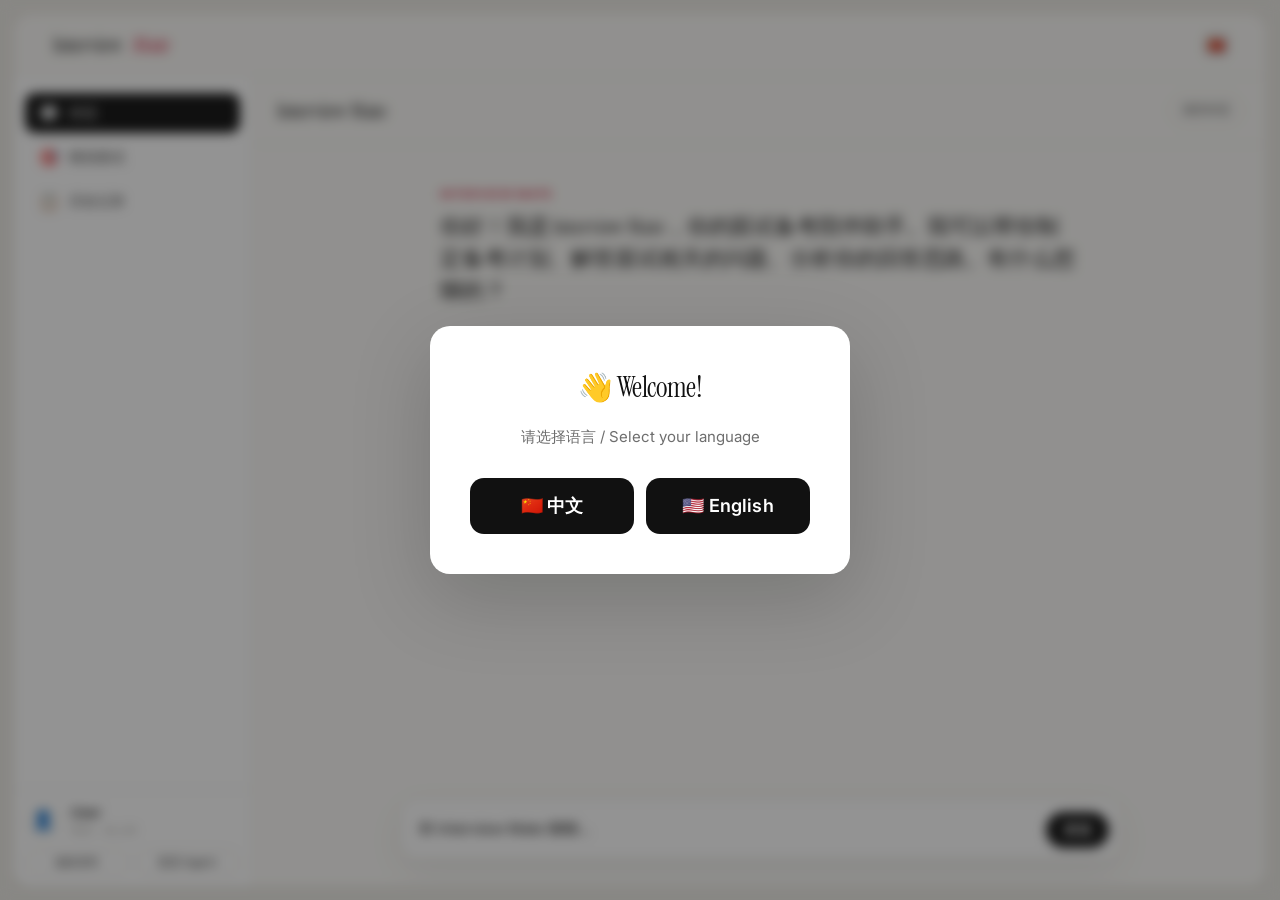
==== frontend/pages/chat.html @ d785cc21 "feat: add three MPA pages (chat, interview, history) Each page includes only its required modals and" ====
<!DOCTYPE html>
<html lang="zh-CN">
<head>
<meta charset="UTF-8">
<meta name="viewport" content="width=device-width, initial-scale=1.0">
<title>Interview Mate</title>
<link rel="preconnect" href="https://fonts.googleapis.com">
<link rel="preconnect" href="https://fonts.gstatic.com" crossorigin>
<link href="https://fonts.googleapis.com/css2?family=Instrument+Serif:ital@0;1&family=Inter:wght@400;500;600;700&display=swap" rel="stylesheet">
<link rel="stylesheet" href="../css/style.css">
<script type="module" src="../js/sidebar.js"></script>
<script type="module" src="../js/chat.js"></script>
</head>
<body>

<div id="app">

<header>
  <h1>Interview <i>Mate</i></h1>
  <div class="nav">
    <button id="langToggle" title="切换语言">🇨🇳</button>
  </div>
</header>

<div class="app-container">

  <nav class="sidebar" id="sidebar">
    <div class="nav-list">
      <button class="nav-item active" data-view="chat">
        <span class="nav-icon">💬</span>
        <span class="nav-label" data-i18n="nav.chat">对话</span>
      </button>
      <button class="nav-item" data-view="interview">
        <span class="nav-icon">🎯</span>
        <span class="nav-label" data-i18n="nav.interview">模拟面试</span>
      </button>
      <button class="nav-item" data-view="history">
        <span class="nav-icon">📋</span>
        <span class="nav-label" data-i18n="nav.history">历史记录</span>
      </button>
    </div>

    <div class="sidebar-footer">
      <div class="sidebar-user">
        <div class="user-avatar" id="sidebarAvatar">👤</div>
        <div class="user-info">
          <span class="user-name" id="sidebarUserName">User</span>
          <span class="user-resume" id="sidebarResumeStatus" data-i18n="sidebar.resume_status">简历：未上传</span>
        </div>
      </div>
      <div class="sidebar-actions">
        <button class="btn btn-sm btn-outline" id="sidebarProfileBtn" data-i18n="sidebar.profile">编辑资料</button>
        <button class="btn btn-sm btn-outline" id="sidebarAgentBtn" data-i18n="sidebar.agent">配置 Agent</button>
      </div>
    </div>
  </nav>

  <main class="content">

    <div class="view-container" id="view-chat">
      <div class="chat-header">
        <h2 data-i18n="chat.title">Interview Mate</h2>
        <button class="btn btn-outline btn-sm" id="clearChatBtn" data-i18n="chat.clear">清空对话</button>
      </div>
      <div class="messages" id="chatMessages"></div>
      <div class="input-area" id="chatInputArea">
        <div class="input-wrapper">
          <textarea id="chatMessageInput" rows="1" placeholder="" data-i18n="chat.placeholder"></textarea>
          <button class="send-btn" id="chatSendBtn" data-i18n="btn.send">发送</button>
        </div>
      </div>
    </div>

  </main>

</div>
</div>

<!-- 弹窗：语言选择（仅首次访问） -->
<div class="modal-overlay" id="langModal">
  <div class="modal" style="max-width:420px;text-align:center">
    <h2 style="font-size:28px;margin-bottom:12px">👋 Welcome!</h2>
    <p style="font-size:15px;color:var(--ink-3);margin-bottom:28px" id="langPrompt">请选择语言 / Select your language</p>
    <div style="display:flex;gap:12px;">
      <button class="btn" id="langZhBtn" style="flex:1;padding:16px 24px;font-size:18px;font-weight:600;background:var(--ink);color:#fff;border:none;border-radius:14px;cursor:pointer">
        🇨🇳 中文
      </button>
      <button class="btn" id="langEnBtn" style="flex:1;padding:16px 24px;font-size:18px;font-weight:600;background:var(--ink);color:#fff;border:none;border-radius:14px;cursor:pointer">
        🇺🇸 English
      </button>
    </div>
  </div>
</div>

<!-- 弹窗：用户资料编辑 -->
<div class="modal-overlay" id="profileModal">
  <div class="modal" style="max-width:440px">
    <h2 data-i18n="profile.title">编辑资料</h2>
    <div class="form-group">
      <label data-i18n="profile.name_label">你的名字</label>
      <input type="text" id="profileNameInput" style="width:100%;padding:8px 12px;border:1px solid var(--line);border-radius:8px;font-size:14px;margin-top:4px" />
    </div>
    <div class="form-group">
      <label data-i18n="profile.resume_label">简历</label>
      <div style="margin-top:4px;display:flex;gap:8px;align-items:center">
        <input type="file" id="profileResumeInput" accept=".pdf,.txt,.md,.docx" style="display:none" />
        <button class="btn btn-outline btn-sm" id="profileResumeUploadBtn" data-i18n="settings.resume_upload">上传简历</button>
        <span id="profileResumeStatus" style="font-size:13px;color:var(--ink-3)" data-i18n="settings.resume_none">未上传简历</span>
      </div>
    </div>
    <div class="form-actions">
      <button class="btn btn-outline" id="profileCloseBtn" data-i18n="settings.close">关闭</button>
      <button class="btn" id="profileSaveBtn" data-i18n="profile.save">保存</button>
    </div>
  </div>
</div>

<!-- 弹窗：Agent 人格配置 -->
<div class="modal-overlay" id="agentModal">
  <div class="modal" style="max-width:520px">
    <h2 data-i18n="agent.title">配置 Main Agent</h2>
    <div class="form-group">
      <label data-i18n="agent.preset_label">预设人格</label>
      <div style="display:flex;gap:8px;margin-top:4px" id="agentPresetBtns">
        <button class="btn btn-outline btn-sm agent-preset active" data-profile="friendly" data-i18n="agent.preset_friendly">友好陪伴型</button>
        <button class="btn btn-outline btn-sm agent-preset" data-profile="strict" data-i18n="agent.preset_strict">严格导师型</button>
        <button class="btn btn-outline btn-sm agent-preset" data-profile="wise" data-i18n="agent.preset_wise">睿智学者型</button>
      </div>
    </div>
    <div class="form-group">
      <label data-i18n="agent.api_key_label">DeepSeek API Key</label>
      <div style="display:flex;gap:6px;align-items:center;margin-top:4px">
        <input type="password" id="agentApiKey"
               style="flex:1;padding:8px 12px;border:1px solid var(--line);border-radius:8px;font-size:14px;font-family:monospace" />
        <button class="btn btn-outline btn-sm" id="agentClearKeyBtn"
                style="flex-shrink:0;display:none" data-i18n="agent.clear_key">清除</button>
      </div>
      <div id="agentKeyHint" style="font-size:11px;color:var(--ink-4);margin-top:4px">留空则使用服务器默认配置</div>
    </div>
    <div class="form-group">
      <label data-i18n="agent.base_url_label">DeepSeek Base URL</label>
      <input type="text" id="agentBaseUrl"
             style="width:100%;padding:8px 12px;border:1px solid var(--line);border-radius:8px;font-size:14px;font-family:monospace;margin-top:4px"
             placeholder="https://api.deepseek.com" />
      <div style="font-size:11px;color:var(--ink-4);margin-top:4px" data-i18n="agent.base_url_hint">留空则使用默认地址</div>
    </div>
    <div class="form-group">
      <label data-i18n="agent.custom_label">自定义 System Prompt（可选）</label>
      <textarea id="agentCustomPrompt" rows="6" style="width:100%;padding:10px 12px;border:1px solid var(--line);border-radius:8px;font-size:13px;font-family:monospace;margin-top:4px;resize:vertical"></textarea>
    </div>
    <div class="form-actions">
      <button class="btn btn-outline" id="agentCloseBtn" data-i18n="settings.close">关闭</button>
      <button class="btn" id="agentSaveBtn" data-i18n="agent.save">保存</button>
    </div>
  </div>
</div>

</body>
</html>
---- frontend/css/style.css ----
/* ============ Token 变量 ============ */
:root{
  --red:        #C8102E;
  --red-hover:  #A50D26;
  --red-soft:   #FCEDEF;
  --red-ring:   rgba(200,16,46,.14);

  --paper:      #FBFAF7;   /* 暖白纸张底色 */
  --bg:         #FFFFFF;
  --line:       #ECEAE4;
  --line-2:     #DDDAD2;

  --ink:        #111111;
  --ink-2:      #3A3A3A;
  --ink-3:      #6E6E6E;
  --ink-4:      #A8A6A0;

  --serif: 'Instrument Serif', 'Source Serif Pro', Georgia, serif;
  --sans:  'Inter', -apple-system, BlinkMacSystemFont, "PingFang SC", "Microsoft YaHei", sans-serif;
}

*{margin:0;padding:0;box-sizing:border-box}
html,body{height:100%}
body{
  font-family:var(--sans);
  font-size:15px;line-height:1.6;
  color:var(--ink);
  background:#ECEAE4;  /* 外圈底色，与边框同色，形成无边感 */
  -webkit-font-smoothing:antialiased;
  display:flex;flex-direction:column;
  min-height:100vh;
  padding:12px;
}

/* 整个界面加边框——双层细线，精致感 */
#app{
  flex:1;
  background:var(--paper);
  border:1px solid var(--line-2);
  border-radius:20px;
  box-shadow:0 1px 4px rgba(0,0,0,.04);
  display:flex;flex-direction:column;
  overflow:hidden;
}
button{font-family:inherit;color:inherit}
::selection{background:var(--red);color:#fff}

/* 隐藏 JS 注入的 emoji avatar（保留纯文字风格） */
.persona-card .emoji,
.message .avatar{display:none !important}

/* ============ Header（固定顶部） ============ */
header{
  position:sticky;top:0;z-index:50;
  background:rgba(251,250,247,.85);
  backdrop-filter:saturate(180%) blur(14px);
  -webkit-backdrop-filter:saturate(180%) blur(14px);
  border-bottom:1px solid var(--line);
  height:64px;flex-shrink:0;
  display:flex;align-items:center;justify-content:space-between;
  padding:0 40px;
}
header h1{
  font-family:var(--serif);
  font-size:22px;font-weight:400;letter-spacing:-.01em;
  color:var(--ink);
  display:flex;align-items:center;gap:10px;
  cursor:pointer;user-select:none;
}
header h1 i{
  font-style:italic;color:var(--red);
}
header .nav{display:flex;align-items:center;gap:8px}

/* 设置按钮（齿轮图标） */
#settingsBtn{
  width:36px;height:36px;
  border:none;background:transparent;
  border-radius:50%;
  display:flex;align-items:center;justify-content:center;
  font-size:18px;color:var(--ink-3);
  cursor:pointer;transition:background .12s,color .12s;
}
#settingsBtn:hover{background:var(--line);color:var(--ink)}

/* ============ 按钮 ============ */
.btn{
  font-family:var(--sans);
  font-size:13px;font-weight:500;
  padding:9px 16px;border-radius:999px;
  border:1px solid transparent;background:transparent;
  cursor:pointer;
  transition:background .15s,color .15s,border-color .15s,transform .08s;
  letter-spacing:.01em;
}
.btn:active{transform:translateY(1px)}
.btn-primary{background:var(--ink);color:#fff}
.btn-primary:hover{background:var(--red)}
.btn-primary:disabled{background:var(--ink-4);cursor:not-allowed}
.btn-sm{padding:6px 12px;font-size:12px}
.btn-outline{
  border-color:var(--line-2);color:var(--ink-2);background:transparent;
}
.btn-outline:hover{border-color:var(--ink);color:var(--ink);background:#fff}

/* ============ 应用容器 ============ */
.app-container{
  flex:1;display:flex;flex-direction:column;
  min-height:0;
}

/* 旧的 .sidebar / .chat-area 规则已废弃，改用下方 .sidebar 导航布局 */

/* 欢迎页 / 设置页 — 单列居中 */
main, .messages, #welcomeScreen{
  width:100%;
}

/* ============ 欢迎/设置页面 ============ */
#welcomeScreen{
  max-width:720px;
  margin:0 auto;
  padding:80px 40px 160px;
  display:flex;flex-direction:column;
  gap:64px;
}
.welcome-hero{
  display:flex;flex-direction:column;gap:18px;
}
.welcome-hero .eyebrow{
  font-size:11px;font-weight:600;
  text-transform:uppercase;letter-spacing:.18em;
  color:var(--red);
}
.welcome-hero h2{
  font-family:var(--serif);
  font-size:64px;font-weight:400;
  line-height:1.05;letter-spacing:-.025em;
  color:var(--ink);
}
.welcome-hero h2 i{font-style:italic;color:var(--red)}
.welcome-hero p{
  font-size:17px;line-height:1.6;color:var(--ink-3);
  max-width:520px;
}

/* 设置步骤 — 编号式编辑区块 */
.setup-section{
  display:grid;
  grid-template-columns:90px 1fr;
  gap:24px;
  padding-top:36px;
  border-top:1px solid var(--line);
}
.setup-section .num{
  font-family:var(--serif);
  font-size:32px;font-style:italic;color:var(--red);
  line-height:1;
}
.setup-section .body{display:flex;flex-direction:column;gap:14px}
.setup-section h3{
  font-family:var(--sans);
  font-size:13px;font-weight:600;
  text-transform:uppercase;letter-spacing:.08em;
  color:var(--ink);
}
.setup-section p.helper{
  font-size:13.5px;color:var(--ink-3);line-height:1.55;
}

/* ============ 面试官卡片列表 ============ */
.persona-list{
  display:grid;
  grid-template-columns:repeat(auto-fill,minmax(220px,1fr));
  gap:8px;
  margin-top:4px;
}
.section-divider{
  grid-column:1/-1;
  font-size:10.5px;font-weight:600;
  text-transform:uppercase;letter-spacing:.12em;
  color:var(--ink-4);
  padding:14px 0 4px;
}
.section-divider:first-child{padding-top:0}

.persona-card{
  position:relative;
  display:flex;align-items:flex-start;gap:0;
  padding:14px 16px;
  background:var(--bg);
  border:1px solid var(--line);
  border-radius:12px;
  cursor:pointer;
  transition:border-color .15s,background .15s,transform .08s;
}
.persona-card:hover{border-color:var(--ink-4)}
.persona-card.active{
  border-color:var(--ink);
  background:var(--bg);
  box-shadow:0 0 0 1px var(--ink) inset;
}
.persona-card.active::after{
  content:"";
  position:absolute;top:14px;right:14px;
  width:6px;height:6px;border-radius:50%;
  background:var(--red);
}
.persona-card .info{flex:1;min-width:0}
.persona-card .name{
  font-size:14px;font-weight:600;color:var(--ink);
  letter-spacing:-.005em;
  white-space:nowrap;overflow:hidden;text-overflow:ellipsis;
}
.persona-card .desc{
  font-size:12.5px;color:var(--ink-3);
  margin-top:4px;line-height:1.45;
  display:-webkit-box;-webkit-line-clamp:2;-webkit-box-orient:vertical;overflow:hidden;
}
.persona-card .tag{
  display:inline-block;
  font-size:10.5px;font-weight:500;
  margin-top:8px;padding:0;
  background:transparent;color:var(--ink-4);
  letter-spacing:.04em;
}
/* 卡片内小按钮（查看详情/删除） */
.persona-card > div:last-child{
  margin-left:8px;display:flex;flex-direction:column;gap:4px;flex-shrink:0;
}
.persona-card > div:last-child .btn{
  background:transparent;border:none;
  padding:3px 6px;font-size:11px;color:var(--ink-4);
  border-radius:6px;
}
.persona-card > div:last-child .btn:hover{background:var(--paper);color:var(--ink)}

/* ============ 表单输入 ============ */
.extract-form{display:flex;flex-direction:column;gap:8px;margin-top:4px}
.extract-form input,
.field-input select,
.field-input input[type="text"]{
  width:100%;
  font-family:var(--sans);font-size:14px;
  padding:11px 14px;
  background:var(--bg);
  border:1px solid var(--line);
  border-radius:10px;
  outline:none;color:var(--ink);
  transition:border-color .12s,box-shadow .12s;
}
.extract-form input::placeholder,
.field-input input::placeholder{color:var(--ink-4)}
.extract-form input:focus,
.field-input select:focus,
.field-input input[type="text"]:focus{
  border-color:var(--ink);
  box-shadow:0 0 0 3px rgba(17,17,17,.06);
}
.field-input label{display:none}
.extract-form .btn{align-self:flex-start;margin-top:4px}

/* ============ 开始按钮行 ============ */
.cta-row{
  margin-top:16px;
  padding-top:36px;border-top:1px solid var(--line);
  display:flex;align-items:center;gap:16px;
}
#startBtn{
  font-size:15px;font-weight:600;
  padding:14px 28px;border-radius:999px;
  background:var(--red);color:#fff;
  letter-spacing:.01em;
}
#startBtn:hover{background:var(--red-hover)}
#startBtn:disabled{background:var(--ink-4);cursor:not-allowed}

/* ============ 聊天状态栏 ============ */
.chat-status{
  max-width:720px;width:100%;
  margin:0 auto;padding:16px 40px 0;
  display:flex;align-items:center;gap:8px;
  font-size:12px;color:var(--ink-3);
  letter-spacing:.04em;text-transform:uppercase;
  font-weight:500;
}
.chat-status .dot{
  width:6px;height:6px;border-radius:50%;
  background:var(--ink);display:inline-block;
}
.chat-status .dot.pending{
  background:var(--red);animation:pulse 1.4s infinite;
}
@keyframes pulse{0%,100%{opacity:1}50%{opacity:.3}}

/* ============ 消息列表 ============ */
.messages{
  flex:1;
  display:flex;flex-direction:column;
  padding:24px 0 240px;
  min-height:0;
  overflow-y:auto;
}
.message{
  width:100%;max-width:720px;
  margin:0 auto;
  padding:18px 40px;
  display:flex;flex-direction:column;gap:6px;
  animation:msgIn .25s ease;
}
@keyframes msgIn{from{opacity:0;transform:translateY(6px)}to{opacity:1;transform:none}}
.message .bubble{
  font-size:16px;line-height:1.75;
  color:var(--ink);
}
.message .bubble .label{
  font-family:var(--sans);
  font-size:11px;font-weight:600;
  text-transform:uppercase;letter-spacing:.12em;
  color:var(--ink-4);
  margin-bottom:8px;
}
.message.interviewer .bubble{
  font-family:var(--serif);
  font-size:22px;line-height:1.45;font-weight:400;
  letter-spacing:-.005em;
  color:var(--ink);
}
.message.interviewer .bubble .label{
  color:var(--red);
}
.message.candidate{
  background:transparent;
}
.message.candidate .bubble{
  padding-left:16px;
  border-left:2px solid var(--ink);
  font-size:15.5px;
  color:var(--ink-2);
  line-height:1.7;
}
.message.candidate .bubble .label{color:var(--ink-3)}

/* ============ 底部输入区（固定） ============ */
.input-area{
  position:fixed;
  left:0;right:0;bottom:0;
  background:linear-gradient(to top,var(--paper) 70%,rgba(251,250,247,0));
  padding:24px 40px 28px;
  z-index:40;
}
.input-wrapper{
  width:100%;max-width:720px;margin:0 auto;
  display:flex;align-items:flex-end;gap:8px;
  padding:10px 10px 10px 18px;
  background:#fff;
  border:1px solid var(--line-2);
  border-radius:18px;
  box-shadow:0 12px 36px rgba(17,17,17,.06);
  transition:border-color .12s,box-shadow .12s;
}
.input-wrapper:focus-within{
  border-color:var(--ink);
  box-shadow:0 16px 44px rgba(17,17,17,.1);
}
.input-area textarea{
  flex:1;min-width:0;
  border:none;outline:none;background:transparent;
  font-family:var(--sans);
  font-size:15px;line-height:1.55;
  resize:none;
  padding:8px 0;color:var(--ink);
  max-height:160px;
}
.input-area textarea::placeholder{color:var(--ink-4)}

.mic-btn{
  width:36px;height:36px;flex-shrink:0;
  background:var(--paper);border:1.5px solid var(--line-2);
  border-radius:50%;
  display:flex;align-items:center;justify-content:center;
  font-size:16px;color:var(--ink-3);
  cursor:pointer;
  transition:background .15s,color .15s,border-color .15s,box-shadow .15s;
  position:relative;
}
.mic-btn:hover{background:#fff;border-color:var(--ink-4);color:var(--ink-2);box-shadow:0 2px 8px rgba(0,0,0,.06)}
.mic-btn:active{transform:translateY(1px)}
.mic-btn.recording{
  background:var(--red);border-color:var(--red);color:#fff;
  box-shadow:0 0 0 0 rgba(200,16,46,.4);
  animation:micPulse 1.6s ease-in-out infinite;
}
.mic-btn.recording:hover{background:var(--red-hover);border-color:var(--red-hover);color:#fff}
.mic-btn:disabled{
  opacity:0.5;cursor:not-allowed;
}
.mic-btn:disabled:hover{background:var(--paper);border-color:var(--line-2);color:var(--ink-4);box-shadow:none;transform:none}
.mic-btn.processing{background:#FEF3C7;border-color:#FDE68A;color:#92400E;pointer-events:none;animation:none;box-shadow:none}
@keyframes micPulse{
  0%,100%{box-shadow:0 0 0 0 rgba(200,16,46,.35)}
  50%{box-shadow:0 0 0 14px rgba(200,16,46,0)}
}

.send-btn{
  flex-shrink:0;
  background:var(--ink);color:#fff;
  border:none;border-radius:999px;
  padding:0 18px;height:36px;
  font-size:13px;font-weight:600;
  letter-spacing:.02em;
  cursor:pointer;
  transition:background .12s;
}
.send-btn:hover{background:var(--red)}
.send-btn:disabled{background:var(--ink-4);cursor:not-allowed}

/* STT mode toggle removed - always uses backend Baidu API */

/* ============ 弹窗（Modal）通用结构 ============ */
.modal-overlay{
  position:fixed;inset:0;
  background:rgba(17,17,17,.45);
  backdrop-filter:blur(6px);
  -webkit-backdrop-filter:blur(6px);
  display:none;align-items:center;justify-content:center;
  z-index:100;animation:fadeIn .18s ease;
  padding:20px;
}
@keyframes fadeIn{from{opacity:0}to{opacity:1}}
.modal-overlay.show{display:flex}
.modal{
  background:var(--bg);
  border-radius:20px;
  width:100%;max-width:620px;max-height:85vh;
  overflow-y:auto;padding:40px;
  box-shadow:0 24px 80px rgba(0,0,0,.18);
  animation:modalIn .22s cubic-bezier(.2,.9,.3,1.1);
}
@keyframes modalIn{from{opacity:0;transform:translateY(10px) scale(.98)}to{opacity:1;transform:none}}
.modal h2{
  font-family:var(--serif);
  font-size:30px;font-weight:400;
  letter-spacing:-.015em;
  margin-bottom:20px;color:var(--ink);
}
.modal p{
  font-size:14.5px;line-height:1.8;
  color:var(--ink-2);
}
.modal .close-btn{margin-top:28px;width:100%;background:var(--ink)}
.modal .close-btn:hover{background:var(--red)}

/* ── 弹窗内表单 ── */
.modal .form-group{margin-bottom:20px}
.modal .form-group label{
  display:block;font-size:12px;font-weight:600;
  color:var(--ink-3);margin-bottom:6px;
  text-transform:uppercase;letter-spacing:.06em;
}
.modal .form-group .file-info{
  display:flex;align-items:center;gap:8px;
  padding:10px 14px;background:var(--paper);
  border:1px solid var(--line);border-radius:10px;
  font-size:13px;color:var(--ink-2);
}
.modal .form-group .file-info .remove-file{
  margin-left:auto;color:var(--red);
  cursor:pointer;font-size:12px;font-weight:500;
  border:none;background:transparent;
}
.modal .form-group .file-info .remove-file:hover{text-decoration:underline}
.modal .form-group input[type="file"]{
  width:100%;
  padding:24px 14px;
  border:2px dashed var(--line-2);
  border-radius:12px;
  text-align:center;
  font-size:13px;color:var(--ink-4);
  cursor:pointer;background:var(--paper);
  transition:border-color .12s,background .12s;
}
.modal .form-group input[type="file"]:hover{
  border-color:var(--ink);
  background:#fff;
}
.modal .form-group .skip-hint{
  font-size:12px;color:var(--ink-4);margin-top:8px;
}
.modal .form-actions{
  display:flex;gap:10px;margin-top:24px;
}
.modal .form-actions .btn{flex:1}

/* 背景文件徽章（设置弹窗中用） */
.bg-badge{
  display:inline-flex;align-items:center;gap:6px;
  padding:4px 12px;border-radius:999px;
  background:var(--red-soft);color:var(--red);
  font-size:12px;font-weight:500;
}
.bg-badge .remove{
  cursor:pointer;font-size:14px;line-height:1;
}
.bg-badge .remove:hover{color:var(--red-hover)}

/* ============ 反馈弹窗特殊样式 ============ */
.modal .feedback-content{
  font-size:14.5px;line-height:1.8;
  color:var(--ink-2);white-space:pre-wrap;
}
.modal .feedback-content .score-item{
  display:flex;justify-content:space-between;
  padding:10px 0;border-bottom:1px solid var(--line);
}
.modal .feedback-content .score-item:last-child{border-bottom:none}

.delete-btn{background:transparent;color:var(--red);border:1px solid var(--red-soft)}
.delete-btn:hover{background:var(--red-soft)}

/* ============ 杂项 ============ */
.extracted-badge{
  display:inline-flex;align-items:center;gap:4px;
  font-size:10.5px;font-weight:500;
  padding:2px 8px;border-radius:999px;
  background:var(--red-soft);color:var(--red);
}
.spinner{
  display:inline-block;width:14px;height:14px;
  border:2px solid var(--line);
  border-top-color:var(--red);
  border-radius:50%;
  animation:spin .6s linear infinite;
}
@keyframes spin{to{transform:rotate(360deg)}}

/* ============ Toast 通知 ============ */
.toast-container{
  position:fixed;top:20px;right:20px;z-index:200;
  display:flex;flex-direction:column;gap:8px;
}
.toast{
  background:var(--bg);
  border:1px solid var(--line);
  border-radius:12px;
  padding:12px 18px;
  box-shadow:0 8px 28px rgba(0,0,0,.1);
  font-size:13px;color:var(--ink);
  max-width:340px;
  animation:slideIn .25s ease;
}
.toast.success{border-left:3px solid var(--ink)}
.toast.error{border-left:3px solid var(--red)}
@keyframes slideIn{from{transform:translateX(110%);opacity:0}to{transform:translateX(0);opacity:1}}

/* ============ 滚动条 ============ */
::-webkit-scrollbar{width:10px;height:10px}
::-webkit-scrollbar-track{background:transparent}
::-webkit-scrollbar-thumb{background:transparent;border-radius:5px;border:3px solid var(--paper)}
*:hover::-webkit-scrollbar-thumb{background:var(--line-2)}

/* ============ 侧边栏布局 ============ */
.app-container{
  flex:1;
  display:flex;flex-direction:row;
  min-height:0;overflow:hidden;
}

.sidebar{
  width:240px;flex-shrink:0;
  display:flex;flex-direction:column;
  border-right:1px solid var(--line);
  background:var(--bg);
}

.nav-list{
  flex:1;
  padding:16px 12px;
  display:flex;flex-direction:column;gap:4px;
}

.nav-item{
  display:flex;align-items:center;gap:10px;
  width:100%;padding:10px 14px;
  border:none;border-radius:10px;
  background:transparent;
  font-size:14px;font-weight:500;
  color:var(--ink-2);cursor:pointer;
  transition:background .12s,color .12s;
  text-align:left;
  font-family:inherit;
}
.nav-item:hover{background:var(--paper);color:var(--ink)}
.nav-item.active{background:var(--ink);color:#fff}
.nav-item.active .nav-icon{filter:grayscale(0)}
.nav-icon{font-size:16px}

.sidebar-footer{
  padding:12px;
  border-top:1px solid var(--line);
}
.sidebar-user{
  display:flex;align-items:center;gap:10px;
  margin-bottom:10px;
}
.user-avatar{
  width:36px;height:36px;
  border-radius:50%;
  background:var(--paper);
  display:flex;align-items:center;justify-content:center;
  font-size:18px;flex-shrink:0;
}
.user-info{
  display:flex;flex-direction:column;
  min-width:0;
}
.user-name{
  font-size:13px;font-weight:600;
  color:var(--ink);
  overflow:hidden;text-overflow:ellipsis;white-space:nowrap;
}
.user-resume{
  font-size:11px;color:var(--ink-4);
}
.sidebar-actions{
  display:flex;gap:6px;
}
.sidebar-actions .btn-sm{
  flex:1;font-size:11px;padding:4px 8px;text-align:center;
}

/* ============ 主内容区 + 视图容器 ============ */
.content{
  flex:1;min-width:0;
  display:flex;flex-direction:column;
  overflow:hidden;
}

.view-container{
  flex:1;display:flex;flex-direction:column;
  min-height:0;overflow:hidden;
}
.view-container .messages{
  flex:1;overflow-y:auto;
  padding-bottom:20px;
}

/* Chat 视图：input 紧贴消息区底部 */
#view-chat .messages{
  padding-bottom:0;
}
#view-chat .input-area{
  position:static;flex-shrink:0;
}

/* Interview 视图：setup 可滚动 */
#view-interview > #interviewSetup{
  flex:1;overflow-y:auto;
}
#interviewSetup .messages{
  overflow:visible;flex:none;
}
#view-interview > #interviewActive{
  flex:1;display:flex;flex-direction:column;overflow:hidden;
}
#interviewActive .messages{
  flex:1;overflow-y:auto;
  padding-bottom:20px;
}
#interviewActive .input-area{
  position:static;flex-shrink:0;
}
#interviewActive .chat-status{
  flex-shrink:0;
}

/* History 视图 */
#view-history .messages{
  flex:1;overflow-y:auto;
}

/* ============ Chat Header ============ */
.chat-header{
  display:flex;align-items:center;justify-content:space-between;
  padding:16px 24px;
  border-bottom:1px solid var(--line);
  flex-shrink:0;
}
.chat-header h2{
  font-family:var(--serif);
  font-size:22px;font-weight:400;
  letter-spacing:-.01em;
  color:var(--ink);
}

/* ============ 历史卡片 ============ */
.history-card{
  display:flex;align-items:flex-start;gap:12px;
  padding:16px 20px;
  border:1px solid var(--line);
  border-radius:12px;
  margin:0 20px 10px;
  cursor:pointer;
  transition:border-color .12s,box-shadow .12s;
  background:var(--bg);
}
.history-card:hover{
  border-color:var(--line-2);
  box-shadow:0 2px 12px rgba(0,0,0,.04);
}
.history-card-main{flex:1;min-width:0}
.history-card-header{
  display:flex;align-items:center;justify-content:space-between;
  margin-bottom:4px;
}
.history-card-persona{
  font-size:14px;font-weight:600;color:var(--ink);
}
.history-card-date{
  font-size:11px;color:var(--ink-4);flex-shrink:0;
}
.history-card-field{
  font-size:12px;color:var(--ink-3);margin-bottom:4px;
}
.history-card-preview{
  font-size:12px;color:var(--ink-4);
  overflow:hidden;display:-webkit-box;
  -webkit-line-clamp:3;-webkit-box-orient:vertical;
}
.history-card-actions{
  display:flex;flex-direction:column;gap:4px;
  flex-shrink:0;
}

/* ============ Agent 预设按钮 ============ */
.agent-preset{
  flex:1;text-align:center;transition:all .12s;
}
.agent-preset.active{
  background:var(--ink);color:#fff;border-color:var(--ink);
}

/* ============ 响应式 ============ */
@media (max-width: 640px){
  header{padding:0 20px;height:56px}
  header h1{font-size:18px}

  .app-container{flex-direction:column}

  .sidebar{
    width:100%;flex-direction:row;flex-shrink:0;
    border-right:none;border-bottom:1px solid var(--line);
    padding:0;overflow-x:auto;
  }
  .nav-list{
    flex-direction:row;padding:8px 12px;gap:2px;
  }
  .nav-item{padding:8px 12px;font-size:12px;white-space:nowrap;width:auto}
  .nav-icon{font-size:14px}
  .sidebar-footer{display:none}

  .chat-header{padding:12px 16px}
  .chat-header h2{font-size:18px}

  #welcomeScreen{padding:48px 24px 140px;gap:48px}
  .welcome-hero h2{font-size:42px}
  .setup-section{grid-template-columns:1fr;gap:14px;padding-top:28px}
  .setup-section .num{font-size:24px}
  .message{padding:16px 24px}
  .message.interviewer .bubble{font-size:18px}
  .input-area{padding:16px 20px 20px}
  .modal{padding:28px}
  .modal h2{font-size:24px}
  #view-chat .input-area{position:static;padding:16px 20px 20px}
  #view-chat .messages{padding-bottom:0}
  .history-card{margin:0 12px 8px}
}
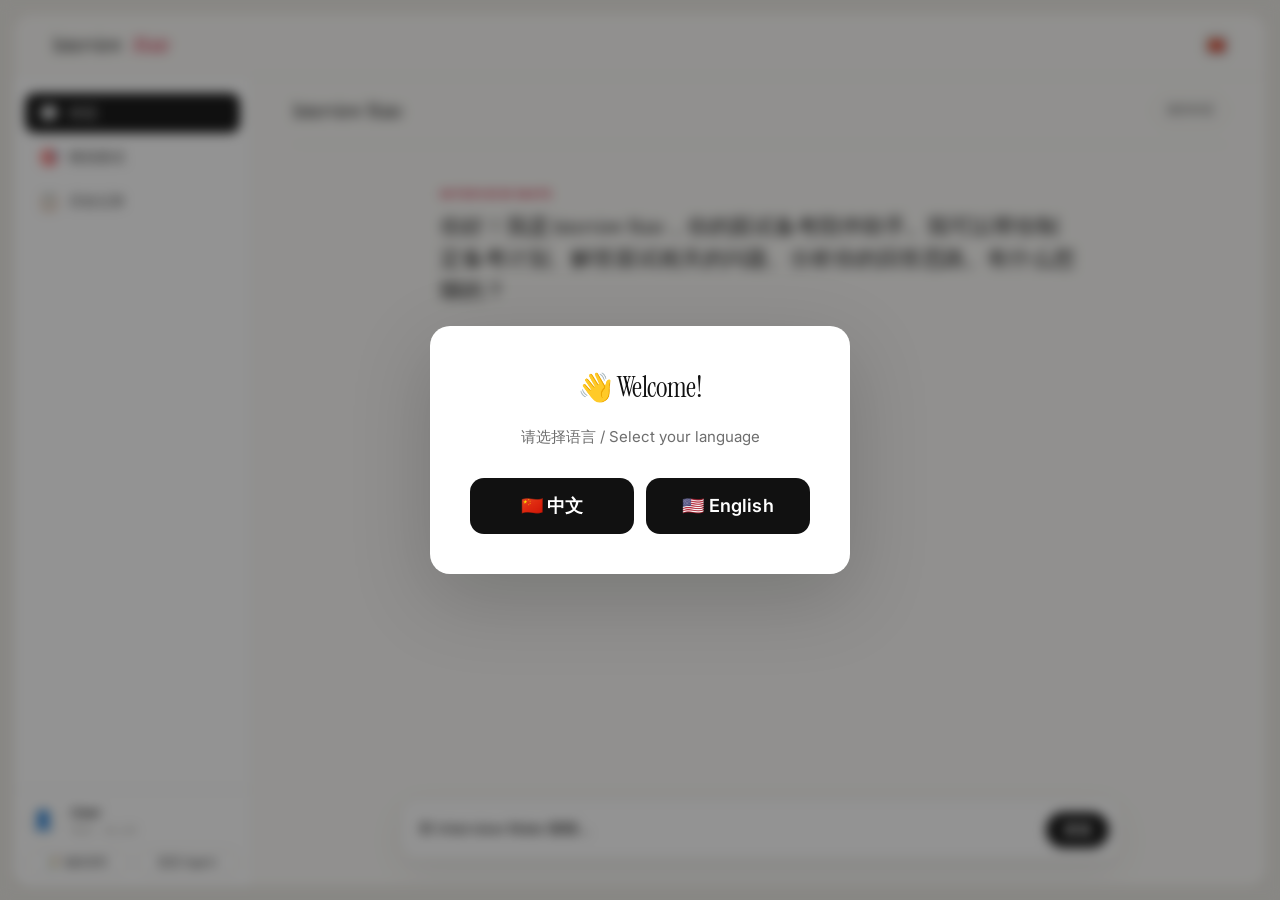
==== commit 90e3e4dd: "feat(frontend): route Edit Profile entry to unified background/resume modal Agent-Logs-Url: https://" ====
--- a/frontend/pages/chat.html
+++ b/frontend/pages/chat.html
@@ -49,7 +49,7 @@
         </div>
       </div>
       <div class="sidebar-actions">
-        <button class="btn btn-sm btn-outline" id="sidebarProfileBtn" data-i18n="sidebar.profile">编辑资料</button>
+        <button class="btn btn-sm btn-outline" id="sidebarProfileBtn" data-i18n="sidebar.profile">📝 编辑资料</button>
         <button class="btn btn-sm btn-outline" id="sidebarAgentBtn" data-i18n="sidebar.agent">配置 Agent</button>
       </div>
     </div>
--- a/frontend/css/style.css
+++ b/frontend/css/style.css
@@ -118,8 +118,6 @@
 
 /* ============ 欢迎/设置页面 ============ */
 #welcomeScreen{
-  max-width:720px;
-  margin:0 auto;
   padding:80px 40px 160px;
   display:flex;flex-direction:column;
   gap:64px;
@@ -134,8 +132,8 @@
 }
 .welcome-hero h2{
   font-family:var(--serif);
-  font-size:64px;font-weight:400;
-  line-height:1.05;letter-spacing:-.025em;
+  font-size:48px;font-weight:400;
+  line-height:1.15;letter-spacing:-.015em;
   color:var(--ink);
 }
 .welcome-hero h2 i{font-style:italic;color:var(--red)}
@@ -165,7 +163,7 @@
   color:var(--ink);
 }
 .setup-section p.helper{
-  font-size:13.5px;color:var(--ink-3);line-height:1.55;
+  font-size:14px;color:var(--ink-3);line-height:1.6;
 }
 
 /* ============ 面试官卡片列表 ============ */
@@ -639,6 +637,7 @@
 .view-container{
   flex:1;display:flex;flex-direction:column;
   min-height:0;overflow:hidden;
+  padding:0 40px;
 }
 .view-container .messages{
   flex:1;overflow-y:auto;
@@ -677,12 +676,13 @@
 /* History 视图 */
 #view-history .messages{
   flex:1;overflow-y:auto;
+  padding:24px 0 40px;
 }
 
 /* ============ Chat Header ============ */
 .chat-header{
   display:flex;align-items:center;justify-content:space-between;
-  padding:16px 24px;
+  padding:16px 0;
   border-bottom:1px solid var(--line);
   flex-shrink:0;
 }
@@ -759,11 +759,12 @@
   .nav-icon{font-size:14px}
   .sidebar-footer{display:none}
 
-  .chat-header{padding:12px 16px}
+  .chat-header{padding:12px 0}
   .chat-header h2{font-size:18px}
 
   #welcomeScreen{padding:48px 24px 140px;gap:48px}
-  .welcome-hero h2{font-size:42px}
+  .view-container{padding:0 20px}
+  .welcome-hero h2{font-size:36px}
   .setup-section{grid-template-columns:1fr;gap:14px;padding-top:28px}
   .setup-section .num{font-size:24px}
   .message{padding:16px 24px}
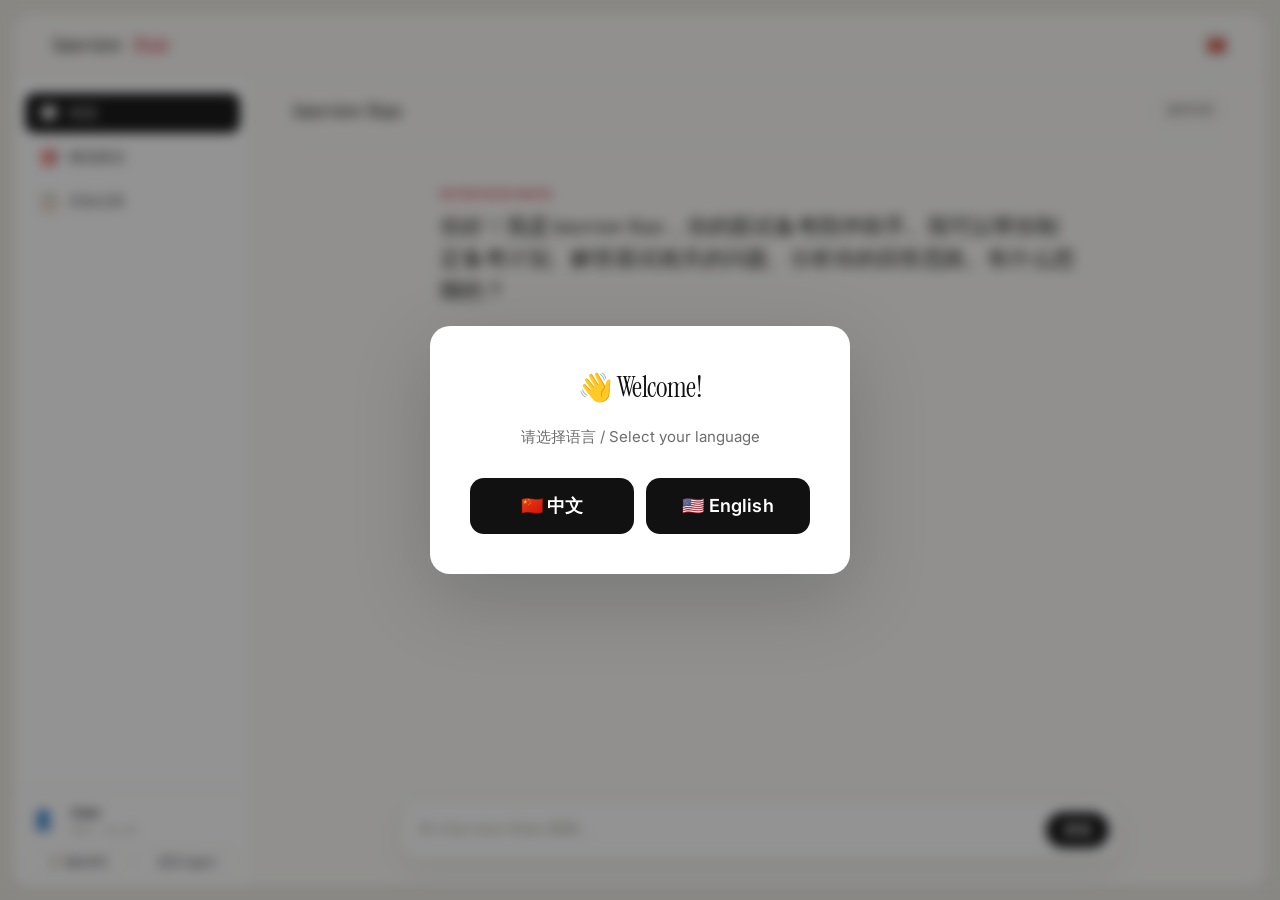
==== commit 7bbc25bf: "fix(chat): correct chat input placeholder i18n behavior Agent-Logs-Url: https://github.com/Aimuyoufa" ====
--- a/frontend/pages/chat.html
+++ b/frontend/pages/chat.html
@@ -65,7 +65,7 @@
       <div class="messages" id="chatMessages"></div>
       <div class="input-area" id="chatInputArea">
         <div class="input-wrapper">
-          <textarea id="chatMessageInput" rows="1" placeholder="" data-i18n="chat.placeholder"></textarea>
+          <textarea id="chatMessageInput" rows="1" placeholder=""></textarea>
           <button class="send-btn" id="chatSendBtn" data-i18n="btn.send">发送</button>
         </div>
       </div>
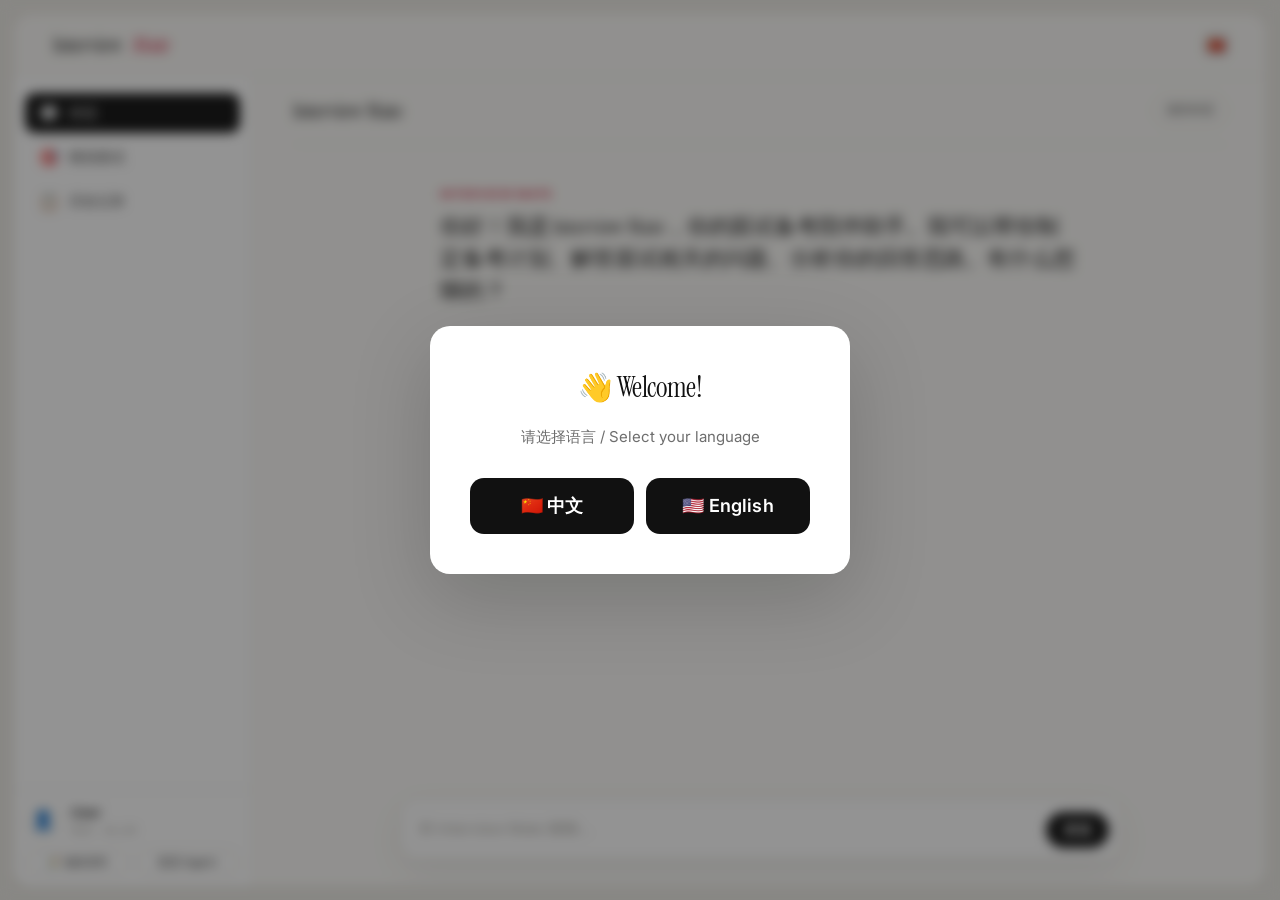
==== commit aee9847e: "style: align profile modal status text colors Agent-Logs-Url: https://github.com/Aimuyoufaze/Intervi" ====
--- a/frontend/pages/chat.html
+++ b/frontend/pages/chat.html
@@ -101,11 +101,31 @@
       <input type="text" id="profileNameInput" style="width:100%;padding:8px 12px;border:1px solid var(--line);border-radius:8px;font-size:14px;margin-top:4px" />
     </div>
     <div class="form-group">
-      <label data-i18n="profile.resume_label">简历</label>
-      <div style="margin-top:4px;display:flex;gap:8px;align-items:center">
-        <input type="file" id="profileResumeInput" accept=".pdf,.txt,.md,.docx" style="display:none" />
-        <button class="btn btn-outline btn-sm" id="profileResumeUploadBtn" data-i18n="settings.resume_upload">上传简历</button>
-        <span id="profileResumeStatus" style="font-size:13px;color:var(--ink-3)" data-i18n="settings.resume_none">未上传简历</span>
+      <label data-i18n="settings.bg_file">项目背景文件</label>
+      <div id="settingsBgInfo">
+        <div style="font-size:13px;color:var(--ink-4);padding:10px 0" data-i18n="settings.bg_none">未上传背景文件</div>
+      </div>
+      <div style="margin-top:8px;display:flex;gap:8px;align-items:center;flex-wrap:wrap">
+        <input type="file" id="settingsFileInput" accept=".pdf,.txt,.md" style="display:none" />
+        <button class="btn btn-outline btn-sm" id="settingsBgUploadBtn" data-i18n="settings.bg_upload">上传文件</button>
+        <button class="btn btn-outline btn-sm delete-btn" id="settingsDeleteBg" style="display:none" data-i18n="settings.bg_delete">删除文件</button>
+      </div>
+    </div>
+    <div class="form-group">
+      <label data-i18n="settings.resume">个人简历</label>
+      <div id="settingsResumeInfo">
+        <div style="font-size:13px;color:var(--ink-4);padding:10px 0" data-i18n="settings.resume_none">未上传简历</div>
+      </div>
+      <div style="margin-top:8px;display:flex;gap:8px;align-items:center;flex-wrap:wrap">
+        <input type="file" id="settingsResumeInput" accept=".pdf,.txt,.md,.docx" style="display:none" />
+        <button class="btn btn-outline btn-sm" id="settingsResumeUploadBtn" data-i18n="settings.resume_upload">上传简历</button>
+        <button class="btn btn-outline btn-sm delete-btn" id="settingsDeleteResume" style="display:none" data-i18n="settings.resume_delete">删除简历</button>
+      </div>
+    </div>
+    <div class="form-group">
+      <label data-i18n="settings.persona">当前面试官</label>
+      <div id="settingsPersonaInfo" style="font-size:13px;color:var(--ink-4);padding:6px 0">
+        <span data-i18n="settings.persona_none">暂无选择</span>
       </div>
     </div>
     <div class="form-actions">
